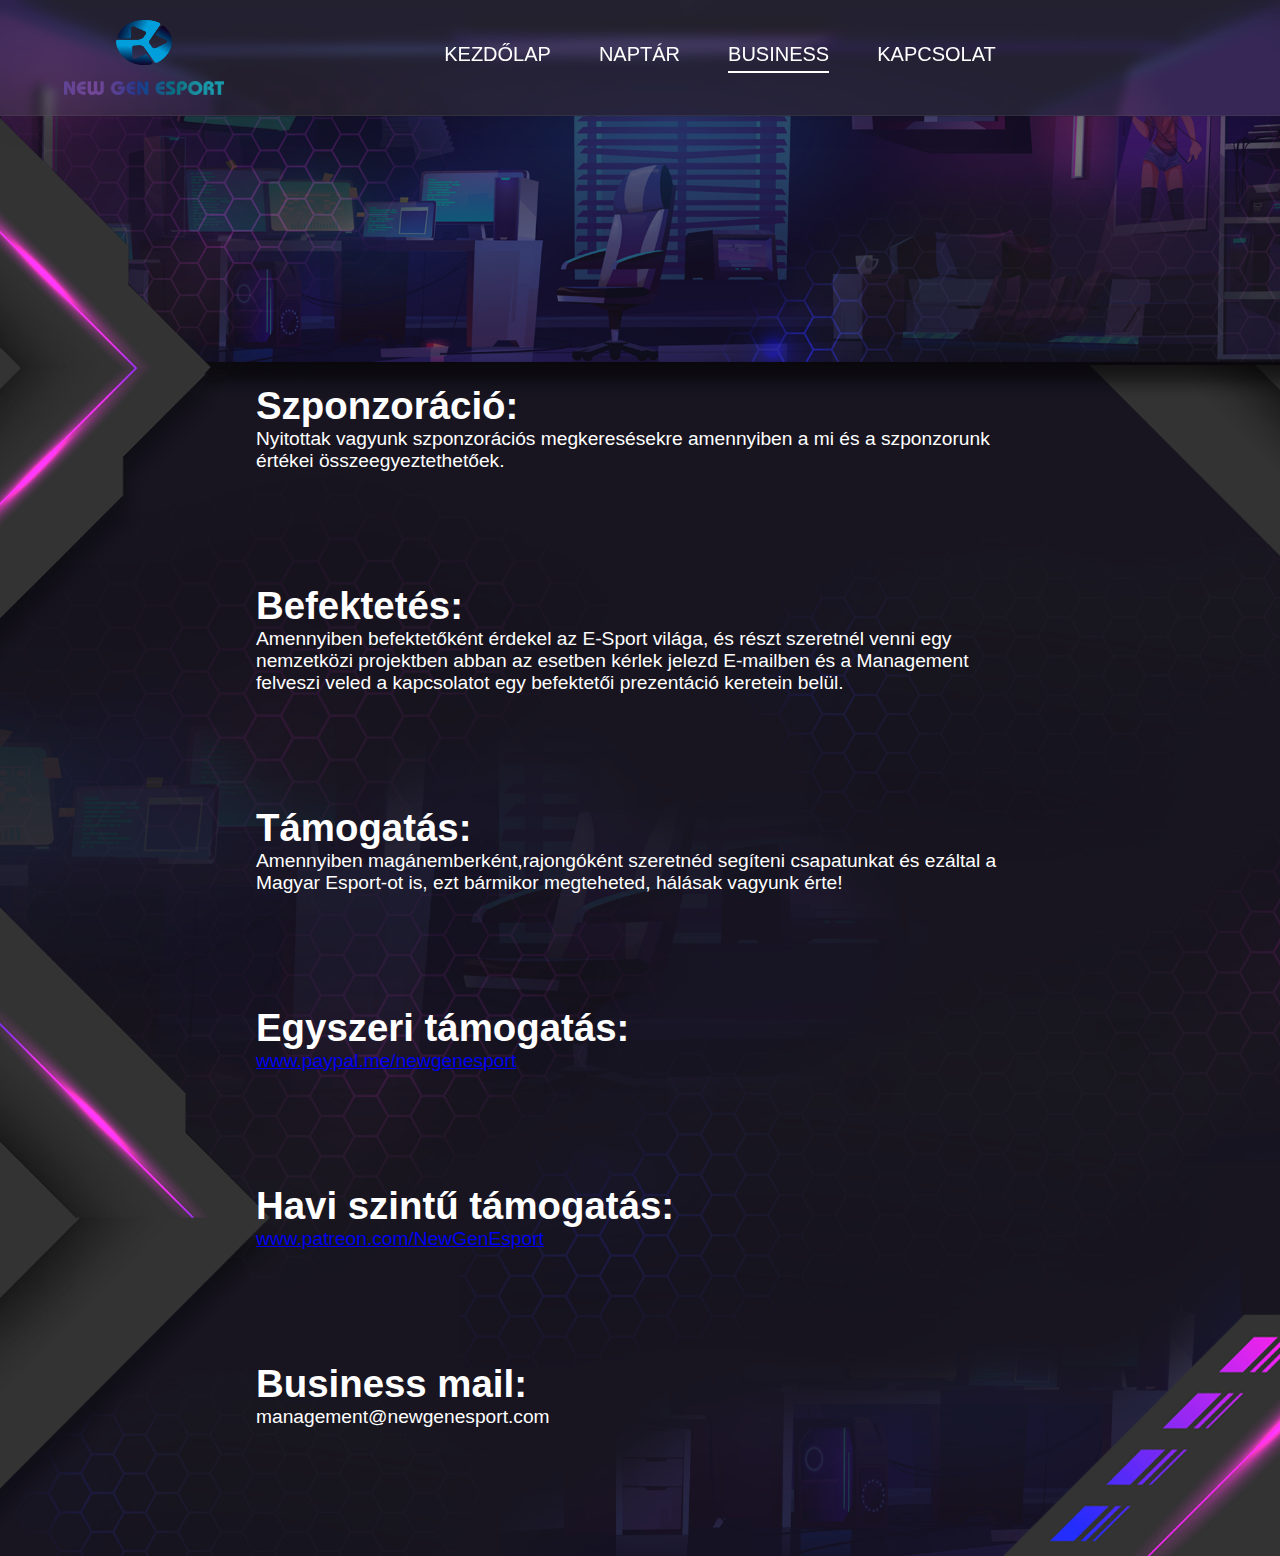
==== business.html @ 9dfcc418 "Add files via upload" ====
<!DOCTYPE html>
<html lang="hu">

<head>
  <meta charset="UTF-8" />
  <meta http-equiv="X-UA-Compatible" content="IE=edge" />
  <meta name="viewport" content="width=device-width, initial-scale=1.0" />
  <meta name="keywords" content="New Gen Gaming, Esport, New Gen Esport, New Gen Csgo, Hungary Esport" />
  <link rel="stylesheet" href="./styles/global.css" />
  <link rel="stylesheet" href="./homepage.css" />
  <link rel="stylesheet" href="./business.css" />
  <link href="https://hu.allfont.net/allfont.css?fonts=bauhaus-bold-bt" rel="stylesheet" type="text/css" />
  <link rel="stylesheet" href="https://cdnjs.cloudflare.com/ajax/libs/font-awesome/5.15.3/css/all.min.css" />
  <title>New Gen Gaming - Homepage</title>
</head>

<body>
  <header class="header">
    <nav class="navbar">
      <div class="header-logo-name">
        <img src="./Images/ngglogokesz.png" class="header-logo" />
        <img src="./Images/logofelirat.png" class="header-title" />
      </div>
      <div class="header-links">
        <a href="./index.html" class="header-item item1">Kezdőlap</a>
        <a href="./matches.html" class="header-item item2">Naptár</a>
        <a href="./business.html" class="header-item item3">Business</a>
        <a href="./contact.html" class="header-item item4">Kapcsolat</a>
      </div>
      <div>
        <input type="checkbox" id="check" />
        <label for="check" class="checkbtn">
          <i class="fas fa-bars hamburger"></i>
        </label>
      </div>
    </nav>
    <div class="header-links-sm">
      <a href="./index.html" class="header-item item1">Kezdőlap</a>
      <a href="./matches.html" class="header-item item2">Naptár</a>
      <a href="./business.html" class="header-item item3">Business</a>
      <a href="./contact.html" class="header-item item4">Kapcsolat</a>
    </div>

  </header>

  <!--Fejléc Vége-->
  <div class="business">

    <div class="business-box">
      <h2 class="business-title">Szponzoráció:</h2>
      <p>Nyitottak vagyunk szponzorációs megkeresésekre amennyiben a mi és a szponzorunk értékei összeegyeztethetőek.
      </p>
    </div>

    <div class="business-box">
      <h2 class="business-title">Befektetés:</h2>
      <p>Amennyiben befektetőként érdekel az E-Sport világa, és részt szeretnél venni egy nemzetközi projektben abban az
        esetben kérlek jelezd E-mailben és a Management felveszi veled a kapcsolatot egy befektetői prezentáció keretein
        belül.
      </p>
    </div>

    <div class="business-box">
      <h2 class="business-title">Támogatás:</h2>
      <p>Amennyiben magánemberként,rajongóként szeretnéd segíteni csapatunkat és ezáltal a Magyar Esport-ot is, ezt
        bármikor megteheted, hálásak vagyunk érte!
      </p>
    </div>

    <div class="business-box">
      <h2 class="business-title">Egyszeri támogatás:</h2>
      <p><a href="www.paypal.me/newgenesport">www.paypal.me/newgenesport</a></p>
    </div>

    <div class="business-box">
      <h2 class="business-title">Havi szintű támogatás:</h2>
      <p><a href="www.patreon.com/NewGenEsport">www.patreon.com/NewGenEsport</a></p>
    </div>

    <div class="business-box">
      <h2 class="business-title">Business mail:</h2>
      <p><a mailto="management@newgenesport.com">management@newgenesport.com</a></p>
    </div>

  </div>
</body>
<script src="./script.js"></script>

</html>
---- styles/global.css ----
/* Fejléc Formázása */


.header-links-sm {
  visibility: hidden;
  display: flex;

  flex-direction: column;
  text-align: center;

  height: 0;
  overflow-y: hidden;
  transition: all 0.2s ease-in;
}

.open {
  visibility: visible;
  height: 10rem;
  transition: all 0.2s ease-out;
}

.header-links-sm .header-item {
  margin-top: 0.5rem;
  margin-bottom: 0.5rem;
}

.hamburger {
  color: white;
  font-size: 3rem;
  display: hidden;
  cursor: pointer;
}

.checkbtn {
  display: none;
}

#check {
  display: none;
}

/* Fejléc formázás vége*/


@media screen and (max-width: 1000px) {
  .header-links {
    display: none;
    gap: 3rem;
  }

  .header-links .header-item {
    display: none;
  }

  .checkbtn {
    display: block;
  }


}
---- homepage.css ----
@import url(https://hu.allfont.net/allfont.css?fonts=bauhaus-bold-bt);

* {
  margin: 0;
  padding: 0;
  border: 0;
  box-sizing: border-box;
}

.header {
  height: fit-content;
  width: 100%;
  position: fixed;
  background-image: url('./Images/businesshatter.png');
  background-size: cover;
  background-repeat: no-repeat;
}

.navbar {
  display: flex;
  justify-content: space-between;
  height: fit-content;
  background-color: black;
  padding-block: 1.25rem;
  align-items: center;
  background-color: transparent;
  padding-inline: 5vw;
  background: rgba(117, 117, 117, 0.2);
  box-shadow: 0 4px 30px rgba(0, 0, 0, 0.1);
  backdrop-filter: blur(5px);
  -webkit-backdrop-filter: blur(5px);
  border-bottom: 1px solid rgba(84, 84, 84, 0.3);
}

.header-logo-name {
  display: flex;
  flex-direction: column;
  align-items: center;
  gap: 1rem;
}

.header-title {
  width: clamp(10rem, 10vw, 10vw);
}

.header-logo {
  width: clamp(3.5rem, 3.5vw, 3.5vw);
  height: 3.5vw;
}

.header-links {
  display: flex;
  gap: 3rem;
}

.header-item {
  text-decoration: none;
  color: white;
  font-size: clamp(1.25rem, 1.25vw, 1.25vw);
  font-weight: 800;
  text-transform: uppercase;
  font-family: Arial, Helvetica, sans-serif;
  font-weight: 100;
  min-height: fit-content;
}

.item1 {
  border-bottom: 2px solid white;
  padding-bottom: 0.3rem;
}


/* Bemutatkozás Részleg*/

.bemutatkozás {
  display: flex;
  flex-direction: column;
  justify-content: center;
  background-image: url('./Images/header-bg.jpg');
  background-size: cover;
  background-position: center;
  color: white;
  min-height: 100vh;
  padding-inline: 10vw;
  padding-block: clamp(10rem, 10vw, 10vw);
  gap: clamp(2rem, 2vh, 2vh);
}

.bemutatkozás-title {
  font-size: clamp(3rem, 3vw, 3vw);
}

.bemutatkozás-paragraph {
  font-size: clamp(1.25rem, 1.25vw, 1.25vw);
  width: clamp(20rem, 40vw, 40vw);
  line-height: clamp(1.75rem, 1.75vw, 1.75vw);
  font-family: 'Poppins', sans-serif;
}

.team {
  display: flex;
  flex-direction: column;
  background-image: url('./Images/teamhatter.png');
  background-size: cover;
  color: white;
  padding-inline: 10vw;
  padding-right: 20vw;
  padding-block: 5vw;
  gap: clamp(3rem, 3vw, 3vw);
}

.team-box {
  display: flex;
  align-items: center;
  gap: clamp(2rem, 2vw, 2vw);
  font-family: Helvetica, sans-serif;
}

.team-text {
  display: flex;
  flex-direction: column;
}

.team-box span:first-of-type {
  font-size: clamp(3rem, 3vw, 3vw);
}

.team-box span:last-of-type {
  font-size: clamp(1.2rem, 1.2vw, 1.2vw);
  margin-bottom: clamp(1rem, 1vw, 1vw);
}

.team-box p {
  font-size: clamp(1.25rem, 1.25vw, 1.25vw);
}

.team-box img {
  width: clamp(10rem, 10vw, 10vw);
}

@media screen and (max-width: 1000px) {


  .header-logo-name {
    position: absolute;
    left: 5vw;
  }



  .header-logo {
    width: 6vw;
    height: 6vw;
  }

  .header-title {
    width: 20vw;
  }

}

@media screen and (max-width: 768px) {
  .header-logo {
    width: 8vw;
    height: 8vw;
  }

  .header-title {
    width: 25vw;
  }

  .team {
    padding-right: 10vw;
  }

  .team-box {
    display: flex;
    flex-direction: column;
    text-align: center;

  }

}
---- business.css ----
/* Header Formázása */

.item3 {
    border-bottom: 2px solid white;
    padding-bottom: .3rem;
}

.item1 {
    border-bottom: 0px;
}

.item2 {
    border-bottom: 0px;
}

.item4 {
    border-bottom: 0px;
}

.header {
    background-image: url('./Images/businesshatter.png');
    background-size: cover;
    background-repeat: no-repeat;
}

.navbar {
    background: rgba(117, 117, 117, 0.2);
    box-shadow: 0 4px 30px rgba(0, 0, 0, 0.1);
    backdrop-filter: blur(5px);
    -webkit-backdrop-filter: blur(5px);
    border-bottom: 1px solid rgba(84, 84, 84, 0.3);

}

/* Header Formázás vége*/

.business {
    display: flex;
    flex-direction: column;
    color: white;
    background-image: url('./Images/businesshatter2.png');
    background-size: cover;
    background-repeat: no-repeat;
    gap: clamp(7rem, 7vw, 7vw);
    height: fit-content;
    padding-inline: 20vw;
    padding-top: 30vw;
    padding-bottom: 10vw;
    font-family: Helvetica, sans-serif;
}

.business-title {
    font-size: clamp(2rem, 3vw, 3vw);
    font-size: Helvetica, Arial;
    font-size: Arial;
}

.business-box p {
    font-size: clamp(1.2rem, 1.2vw, 1.2vw);
}
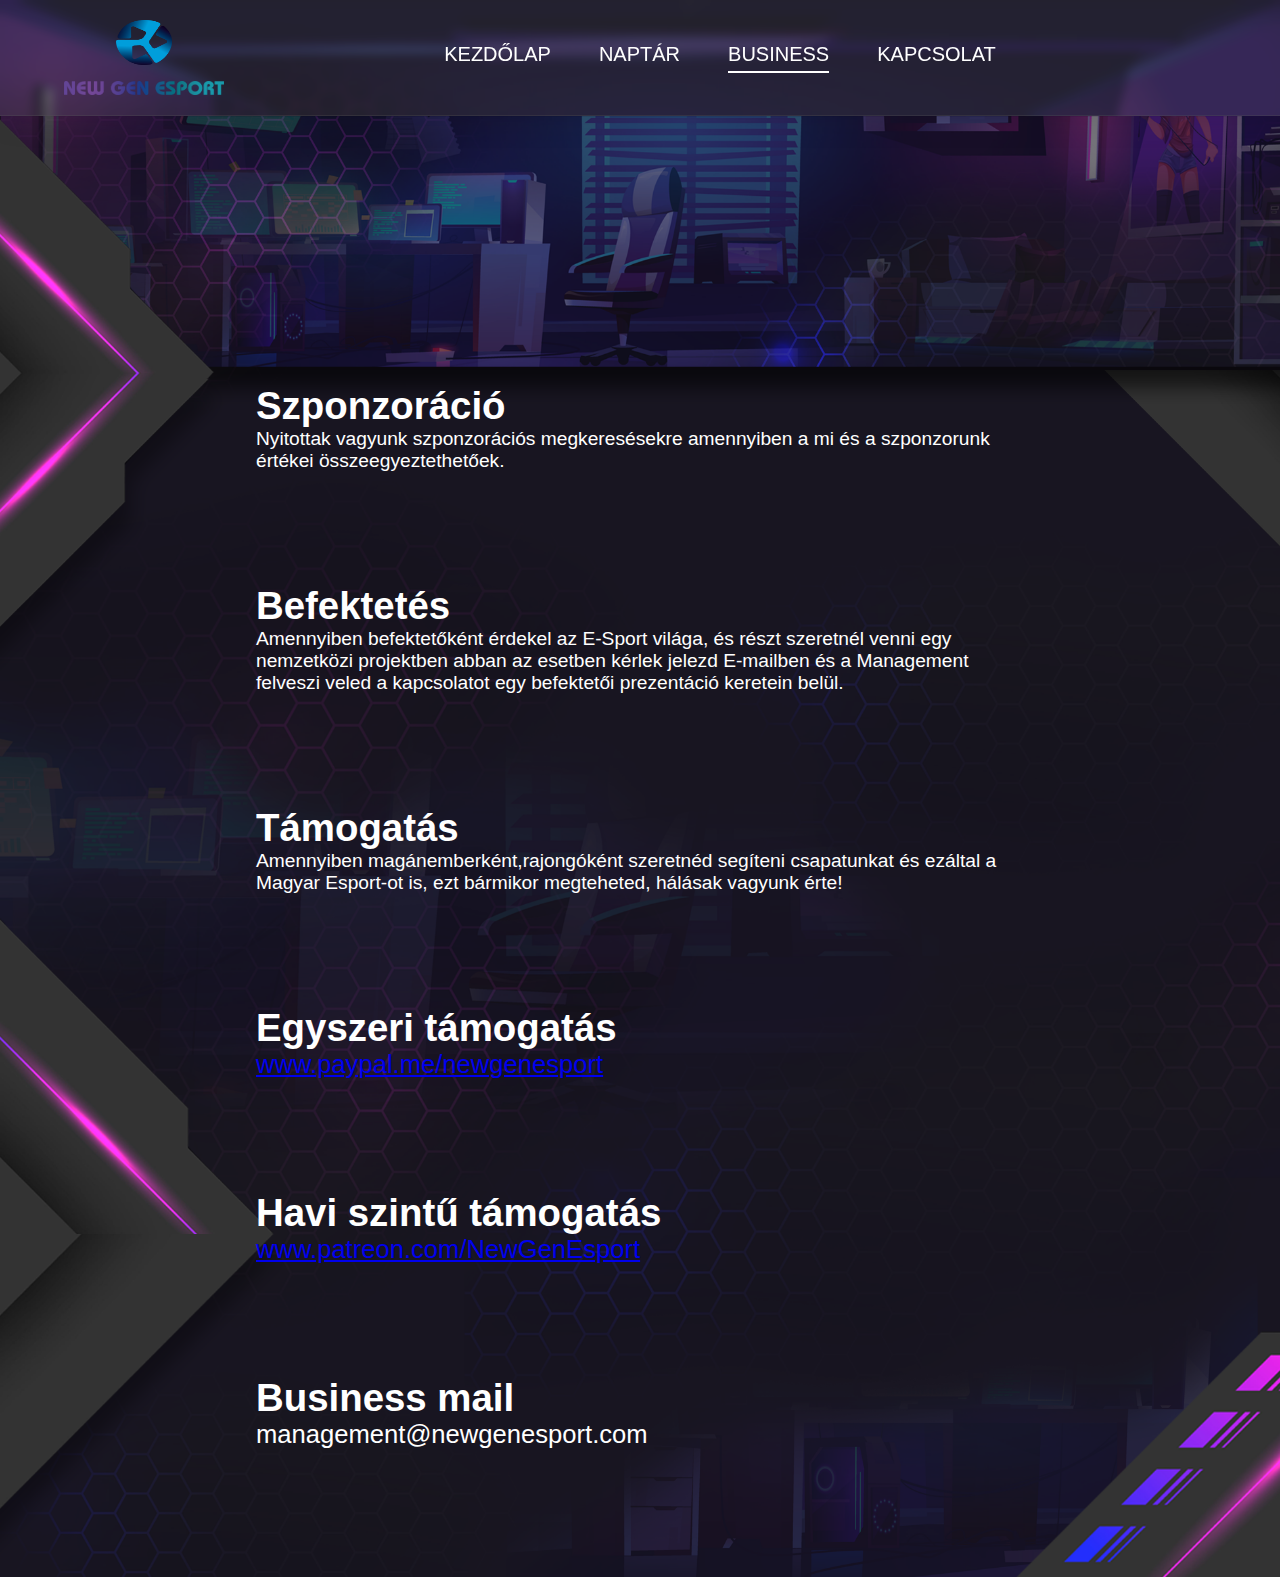
==== commit 2f87b6ac: "Add files via upload" ====
--- a/business.html
+++ b/business.html
@@ -47,13 +47,13 @@
   <div class="business">
 
     <div class="business-box">
-      <h2 class="business-title">Szponzoráció:</h2>
+      <h2 class="business-title">Szponzoráció</h2>
       <p>Nyitottak vagyunk szponzorációs megkeresésekre amennyiben a mi és a szponzorunk értékei összeegyeztethetőek.
       </p>
     </div>
 
     <div class="business-box">
-      <h2 class="business-title">Befektetés:</h2>
+      <h2 class="business-title">Befektetés</h2>
       <p>Amennyiben befektetőként érdekel az E-Sport világa, és részt szeretnél venni egy nemzetközi projektben abban az
         esetben kérlek jelezd E-mailben és a Management felveszi veled a kapcsolatot egy befektetői prezentáció keretein
         belül.
@@ -61,24 +61,24 @@
     </div>
 
     <div class="business-box">
-      <h2 class="business-title">Támogatás:</h2>
+      <h2 class="business-title">Támogatás</h2>
       <p>Amennyiben magánemberként,rajongóként szeretnéd segíteni csapatunkat és ezáltal a Magyar Esport-ot is, ezt
         bármikor megteheted, hálásak vagyunk érte!
       </p>
     </div>
 
     <div class="business-box">
-      <h2 class="business-title">Egyszeri támogatás:</h2>
-      <p><a href="www.paypal.me/newgenesport">www.paypal.me/newgenesport</a></p>
+      <h2 class="business-title">Egyszeri támogatás</h2>
+      <p><a href="https://www.paypal.com/paypalme/newgenesport">www.paypal.me/newgenesport</a></p>
     </div>
 
     <div class="business-box">
-      <h2 class="business-title">Havi szintű támogatás:</h2>
-      <p><a href="www.patreon.com/NewGenEsport">www.patreon.com/NewGenEsport</a></p>
+      <h2 class="business-title">Havi szintű támogatás</h2>
+      <p><a href="https://www.patreon.com/NewGenEsport">www.patreon.com/NewGenEsport</a></p>
     </div>
 
     <div class="business-box">
-      <h2 class="business-title">Business mail:</h2>
+      <h2 class="business-title">Business mail</h2>
       <p><a mailto="management@newgenesport.com">management@newgenesport.com</a></p>
     </div>
 
--- a/homepage.css
+++ b/homepage.css
@@ -84,6 +84,7 @@
   padding-inline: 10vw;
   padding-block: clamp(10rem, 10vw, 10vw);
   gap: clamp(2rem, 2vh, 2vh);
+  width: 100%;
 }
 
 .bemutatkozás-title {
@@ -95,6 +96,7 @@
   width: clamp(20rem, 40vw, 40vw);
   line-height: clamp(1.75rem, 1.75vw, 1.75vw);
   font-family: 'Poppins', sans-serif;
+
 }
 
 .team {
--- a/business.css
+++ b/business.css
@@ -29,7 +29,6 @@
     backdrop-filter: blur(5px);
     -webkit-backdrop-filter: blur(5px);
     border-bottom: 1px solid rgba(84, 84, 84, 0.3);
-
 }
 
 /* Header Formázás vége*/
@@ -55,6 +54,10 @@
     font-size: Arial;
 }
 
+p a {
+    font-size: clamp(1.4rem, 2vw, 2vw);
+}
+
 .business-box p {
     font-size: clamp(1.2rem, 1.2vw, 1.2vw);
 }